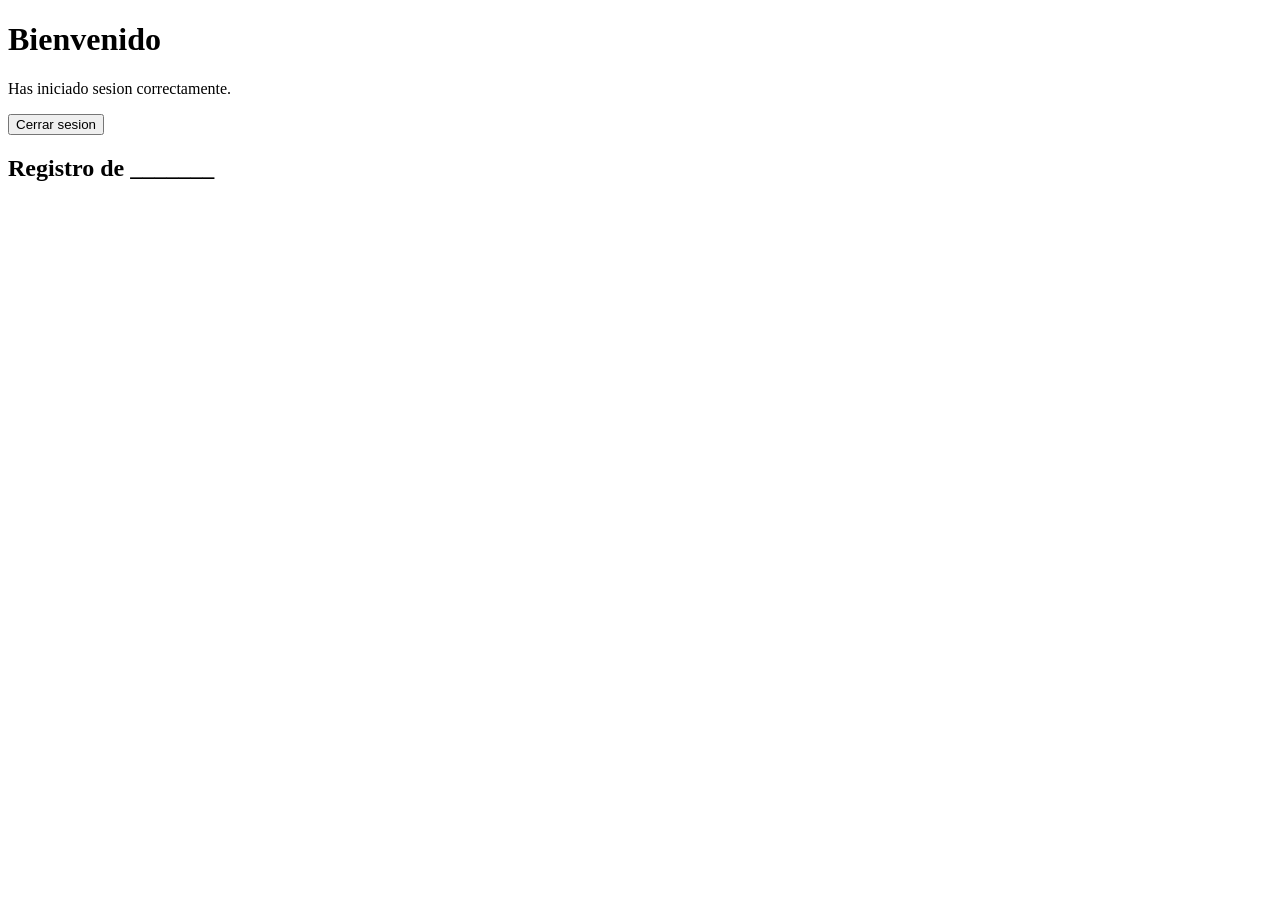
==== inicio.html @ b3f82878 "first" ====
<!DOCTYPE html>
<html lang="en">
<head>
  <meta charset="UTF-8">
  <meta name="viewport" content="width=device-width, initial-scale=1.0">
  <title>Document</title>
</head>
<body>
  <div class="contenedor">
    <h1>Bienvenido</h1>
    <h2 id="bienvenido"></h2>
    <p>Has iniciado sesion correctamente.</p>
    <button id="cerrarSesion">Cerrar sesion</button>

  </div>
  <div>
    <h2>Registro de _______</h2>
  <!-- crear un formulario con al menos 15 campos sobre cualquier tema.
   utilizar querySelector y formData para validar que no haya campos vacios 
   guardar la informacion en localStorage y mostrar los datos registrados-->    


  </div>

  <script src="js/inicio.js"></script>
</body>
</html>
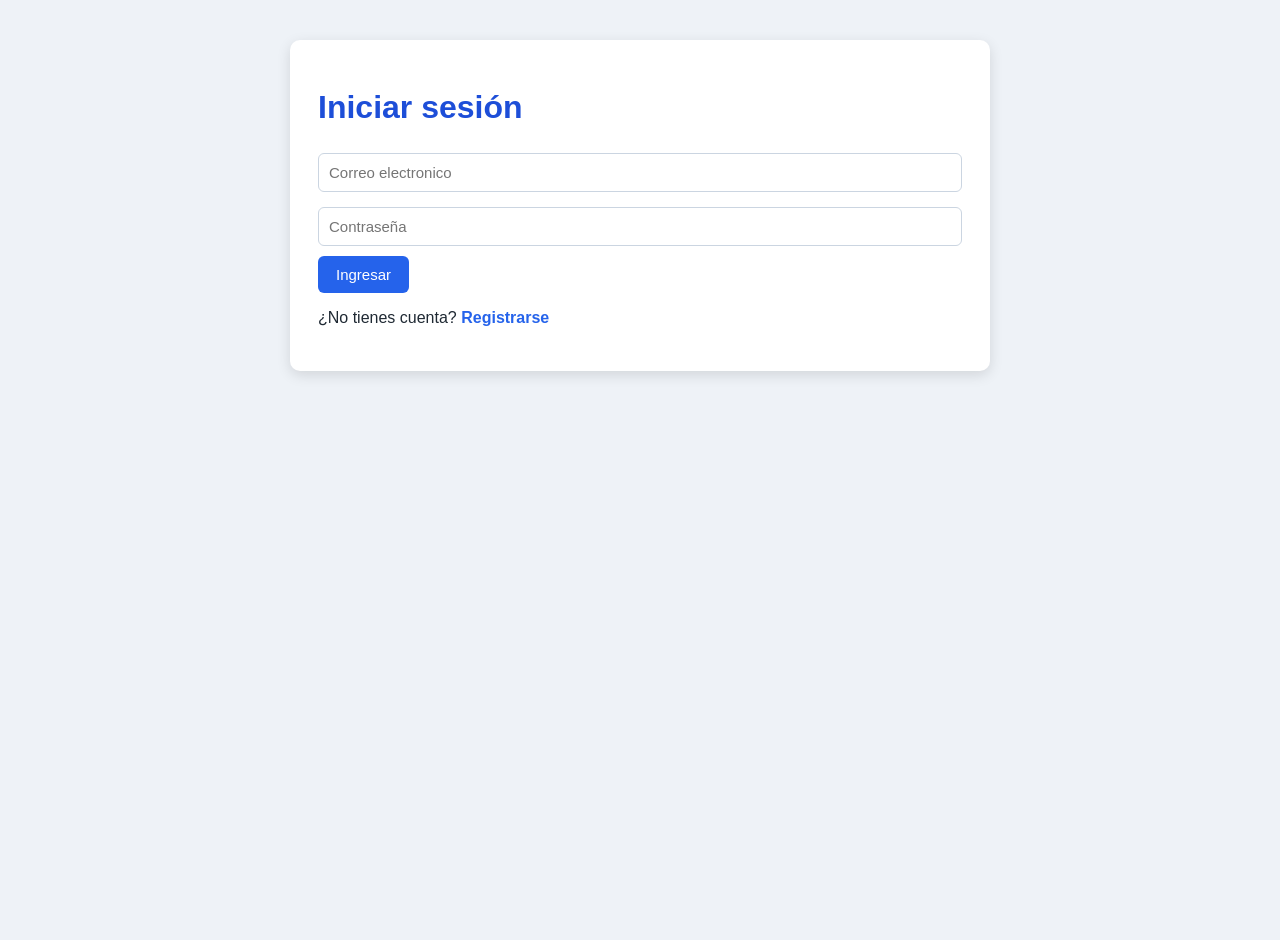
==== commit 01d7e11b: "finalizacion" ====
--- a/inicio.html
+++ b/inicio.html
@@ -4,6 +4,7 @@
   <meta charset="UTF-8">
   <meta name="viewport" content="width=device-width, initial-scale=1.0">
   <title>Document</title>
+  <link rel="stylesheet" href="CSS/styles.css">
 </head>
 <body>
   <div class="contenedor">
@@ -18,10 +19,56 @@
   <!-- crear un formulario con al menos 15 campos sobre cualquier tema.
    utilizar querySelector y formData para validar que no haya campos vacios 
    guardar la informacion en localStorage y mostrar los datos registrados-->    
+    <form class="formulario">
+      <label>Nombre: <input type="text" name="nombre"></label><br><br>
+      <label>Apellido: <input type="text" name="apellido"></label><br><br>
+      <label>Tipo de documento: <input type="text" name="tipoDocumento"></label><br><br>
+      <label>Numero de documento: <input type="number" name="documento"></label><br><br>
+      <label>Fecha de nacimiento: <input type="date" name="fechaNacimiento"></label><br><br>
+      <label>Edad: <input type="number" name="edad"></label><br><br>
+      <label>Correo: <input type="email" name="correo"></label><br><br>
+      <label>Telefono: <input type="tel" name="telefono"></label><br><br>
+      <label>Direccion: <input type="text" name="direccion"></label><br><br>
+      <label>Ciudad: <input type="text" name="ciudad"></label><br><br>
+      <label>Programa: <input type="text" name="programa"></label><br><br>
+      <label>Ficha: <input type="number" name="ficha"></label><br><br>
+      <label>Jornada: <input type="text" name="jornada"></label><br><br>
+      <label>Fecha de ingreso: <input type="date" name="fechaIngreso"></label><br><br>
+      <label>Valor de la matricula: <input type="number" name="matricula"></label><br><br>
 
+      <button type="submit">Registrar</button>
+    </form>
 
+    <p class="mensaje"></p>
+
+    <h2>Datos registrados</h2>
+    <div style="overflow-x: auto;">
+      <table border="1">
+        <thead>
+          <tr>
+            <th>Nombre</th>
+            <th>Apellido</th>
+            <th>Tipo de documento</th>
+            <th>Documento</th>
+            <th>Fecha de nacimiento</th>
+            <th>Edad</th>
+            <th>Correo</th>
+            <th>Telefono</th>
+            <th>Direccion</th>
+            <th>Ciudad</th>
+            <th>Programa</th>
+            <th>Ficha</th>
+            <th>Jornada</th>
+            <th>Fecha de ingreso</th>
+            <th>Matricula</th>
+            <th>Fecha de registro</th>
+          </tr>
+        </thead>
+        <tbody class="cuerpoTabla"></tbody>
+      </table>
+    </div>
   </div>
 
-  <script src="js/inicio.js"></script>
+  <script src="JS/inicio.js"></script>
 </body>
 </html>
--- a/CSS/styles.css
+++ b/CSS/styles.css
@@ -0,0 +1,116 @@
+* {
+  box-sizing: border-box;
+}
+
+body {
+  margin: 0;
+  min-height: 100vh;
+  font-family: Arial, sans-serif;
+  color: #1f2933;
+  background: #eef2f7;
+}
+
+.contenedor {
+  max-width: 700px;
+  margin: 40px auto;
+  padding: 28px;
+  background: #ffffff;
+  border-radius: 10px;
+  box-shadow: 0 4px 14px rgba(0, 0, 0, 0.12);
+}
+
+h1,
+h2 {
+  color: #1d4ed8;
+}
+
+form {
+  display: grid;
+  gap: 10px;
+}
+
+input {
+  width: 100%;
+  margin-top: 5px;
+  padding: 10px;
+  border: 1px solid #cbd5e1;
+  border-radius: 6px;
+  font-size: 15px;
+}
+
+input:focus {
+  border-color: #2563eb;
+  outline: none;
+  box-shadow: 0 0 0 2px rgba(37, 99, 235, 0.15);
+}
+
+button {
+  width: fit-content;
+  padding: 10px 18px;
+  border: 0;
+  border-radius: 6px;
+  color: #ffffff;
+  background: #2563eb;
+  font-size: 15px;
+  cursor: pointer;
+}
+
+button:hover {
+  background: #1d4ed8;
+}
+
+a {
+  color: #2563eb;
+  font-weight: bold;
+  text-decoration: none;
+}
+
+a:hover {
+  text-decoration: underline;
+}
+
+small,
+.mensaje {
+  min-height: 18px;
+  color: #dc2626;
+}
+
+.formulario {
+  max-width: 550px;
+}
+
+.formulario label {
+  font-weight: bold;
+}
+
+.formulario label input {
+  display: block;
+}
+
+table {
+  width: 100%;
+  border-collapse: collapse;
+  background: #ffffff;
+}
+
+th,
+td {
+  padding: 8px;
+  border: 1px solid #cbd5e1;
+  text-align: left;
+}
+
+th {
+  background: #dbeafe;
+}
+
+@media (max-width: 600px) {
+  .contenedor {
+    margin: 20px;
+    padding: 20px;
+  }
+
+  table {
+    min-width: 900px;
+  }
+}
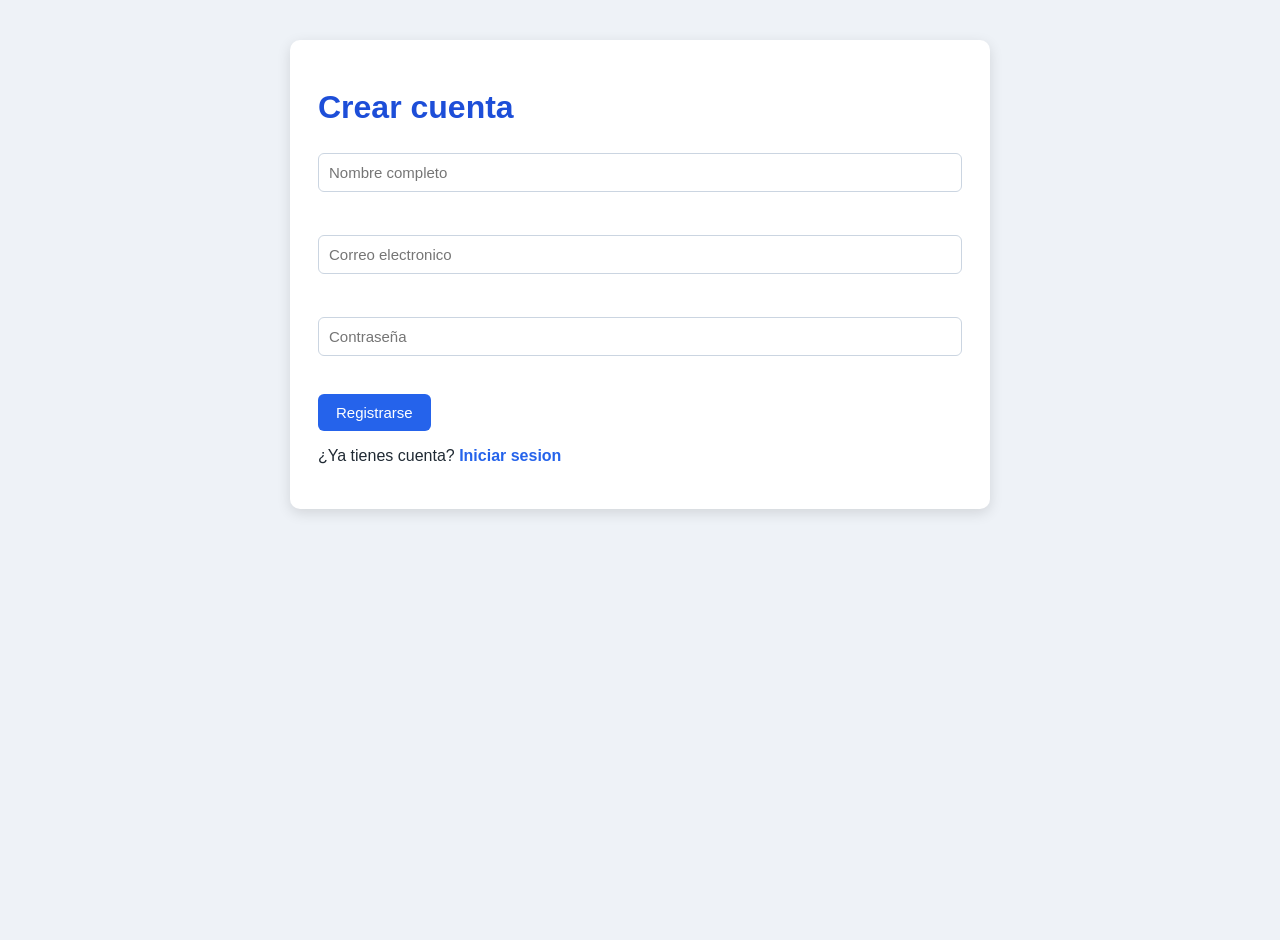
==== commit 02251b7b: "u" ====
--- a/inicio.html
+++ b/inicio.html
@@ -3,72 +3,29 @@
 <head>
   <meta charset="UTF-8">
   <meta name="viewport" content="width=device-width, initial-scale=1.0">
-  <title>Document</title>
+  <title>Registro</title>
   <link rel="stylesheet" href="CSS/styles.css">
 </head>
 <body>
   <div class="contenedor">
-    <h1>Bienvenido</h1>
-    <h2 id="bienvenido"></h2>
-    <p>Has iniciado sesion correctamente.</p>
-    <button id="cerrarSesion">Cerrar sesion</button>
+    <h1>Crear cuenta</h1>
+    <form id="formRegistro">
+      <input type="text" id="nombre" placeholder="Nombre completo">
+      <small id="errorNombre"></small>
 
-  </div>
-  <div>
-    <h2>Registro de _______</h2>
-  <!-- crear un formulario con al menos 15 campos sobre cualquier tema.
-   utilizar querySelector y formData para validar que no haya campos vacios 
-   guardar la informacion en localStorage y mostrar los datos registrados-->    
-    <form class="formulario">
-      <label>Nombre: <input type="text" name="nombre"></label><br><br>
-      <label>Apellido: <input type="text" name="apellido"></label><br><br>
-      <label>Tipo de documento: <input type="text" name="tipoDocumento"></label><br><br>
-      <label>Numero de documento: <input type="number" name="documento"></label><br><br>
-      <label>Fecha de nacimiento: <input type="date" name="fechaNacimiento"></label><br><br>
-      <label>Edad: <input type="number" name="edad"></label><br><br>
-      <label>Correo: <input type="email" name="correo"></label><br><br>
-      <label>Telefono: <input type="tel" name="telefono"></label><br><br>
-      <label>Direccion: <input type="text" name="direccion"></label><br><br>
-      <label>Ciudad: <input type="text" name="ciudad"></label><br><br>
-      <label>Programa: <input type="text" name="programa"></label><br><br>
-      <label>Ficha: <input type="number" name="ficha"></label><br><br>
-      <label>Jornada: <input type="text" name="jornada"></label><br><br>
-      <label>Fecha de ingreso: <input type="date" name="fechaIngreso"></label><br><br>
-      <label>Valor de la matricula: <input type="number" name="matricula"></label><br><br>
+      <input type="email" id="correo" placeholder="Correo electronico">
+      <small id="errorCorreo"></small>
 
-      <button type="submit">Registrar</button>
+      <input type="password" id="password" placeholder="Contraseña">
+      <small id="errorPassword"></small>
+
+      <button type="submit">Registrarse</button>
     </form>
-
-    <p class="mensaje"></p>
-
-    <h2>Datos registrados</h2>
-    <div style="overflow-x: auto;">
-      <table border="1">
-        <thead>
-          <tr>
-            <th>Nombre</th>
-            <th>Apellido</th>
-            <th>Tipo de documento</th>
-            <th>Documento</th>
-            <th>Fecha de nacimiento</th>
-            <th>Edad</th>
-            <th>Correo</th>
-            <th>Telefono</th>
-            <th>Direccion</th>
-            <th>Ciudad</th>
-            <th>Programa</th>
-            <th>Ficha</th>
-            <th>Jornada</th>
-            <th>Fecha de ingreso</th>
-            <th>Matricula</th>
-            <th>Fecha de registro</th>
-          </tr>
-        </thead>
-        <tbody class="cuerpoTabla"></tbody>
-      </table>
-    </div>
+    <p>¿Ya tienes cuenta?
+      <a href="index.html">Iniciar sesion</a>
+    </p>
   </div>
 
-  <script src="JS/inicio.js"></script>
+  <script src="JS/registro.js"></script>
 </body>
 </html>
